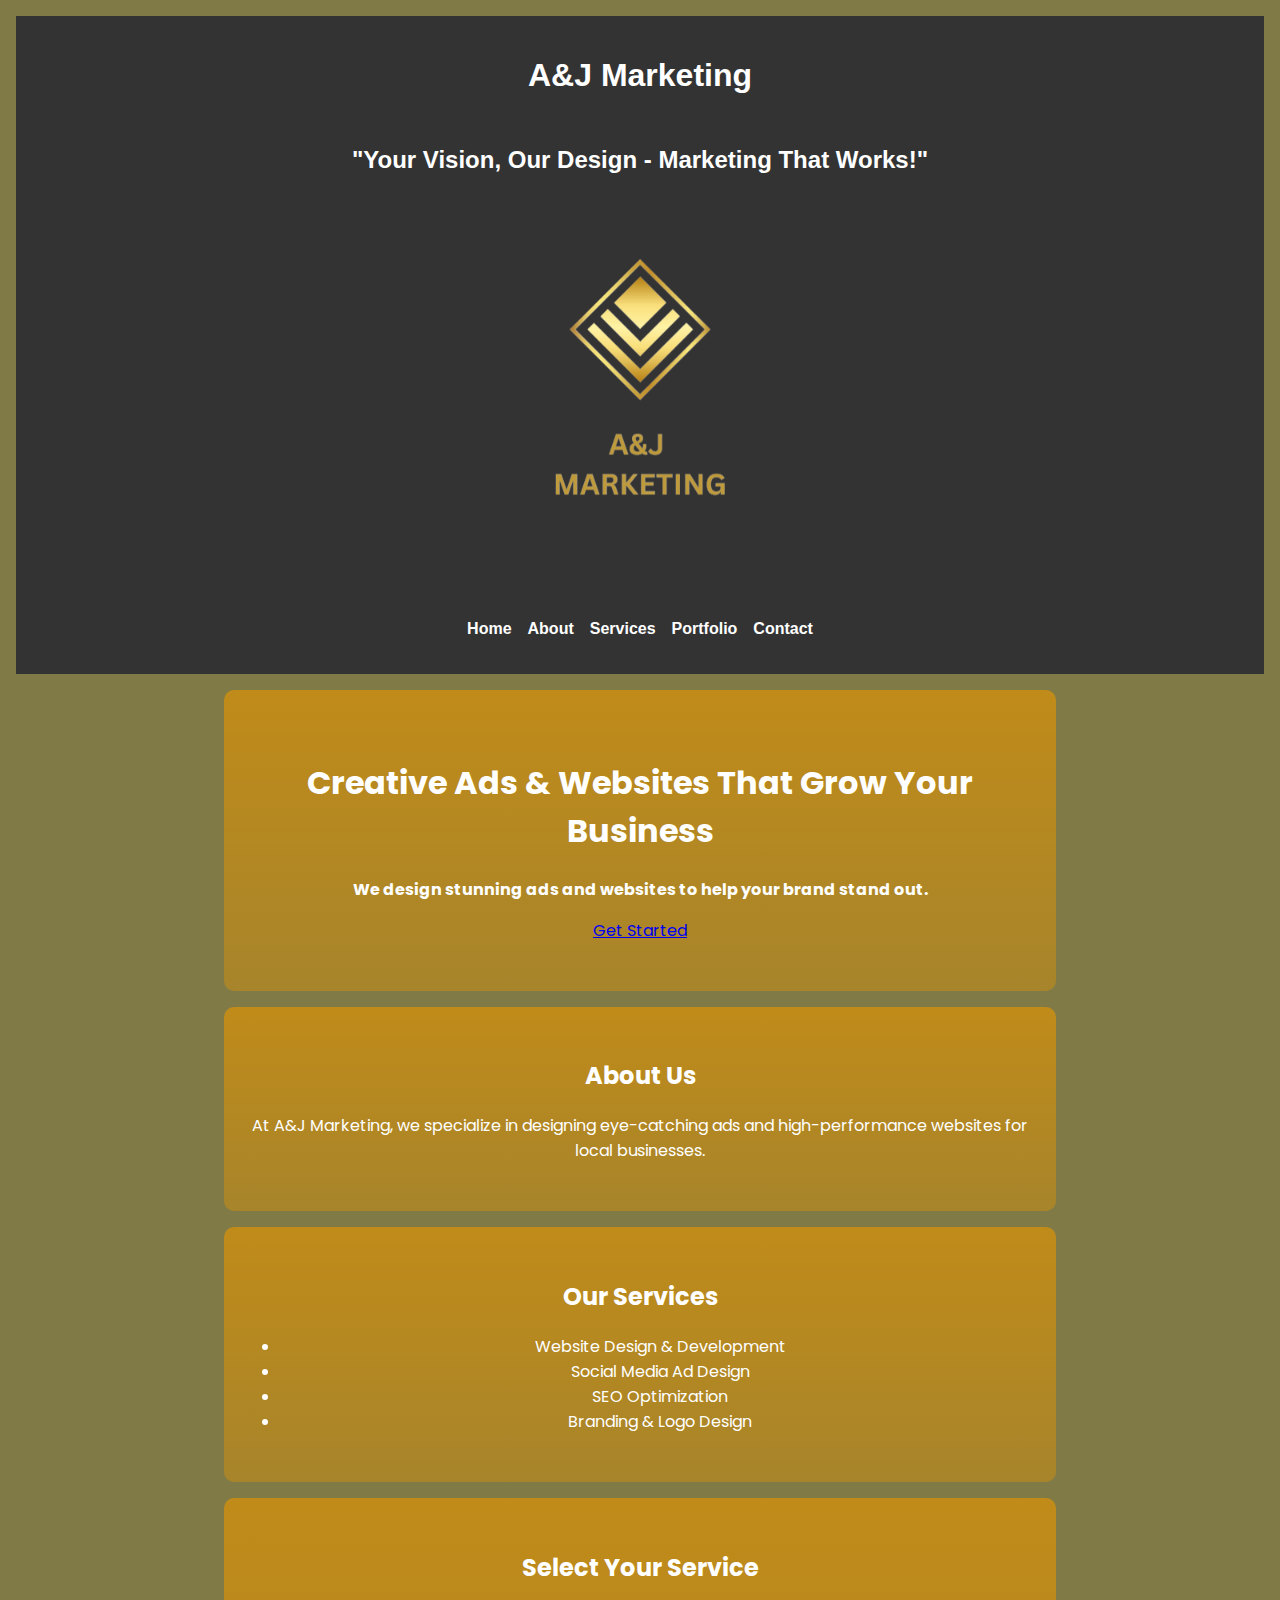
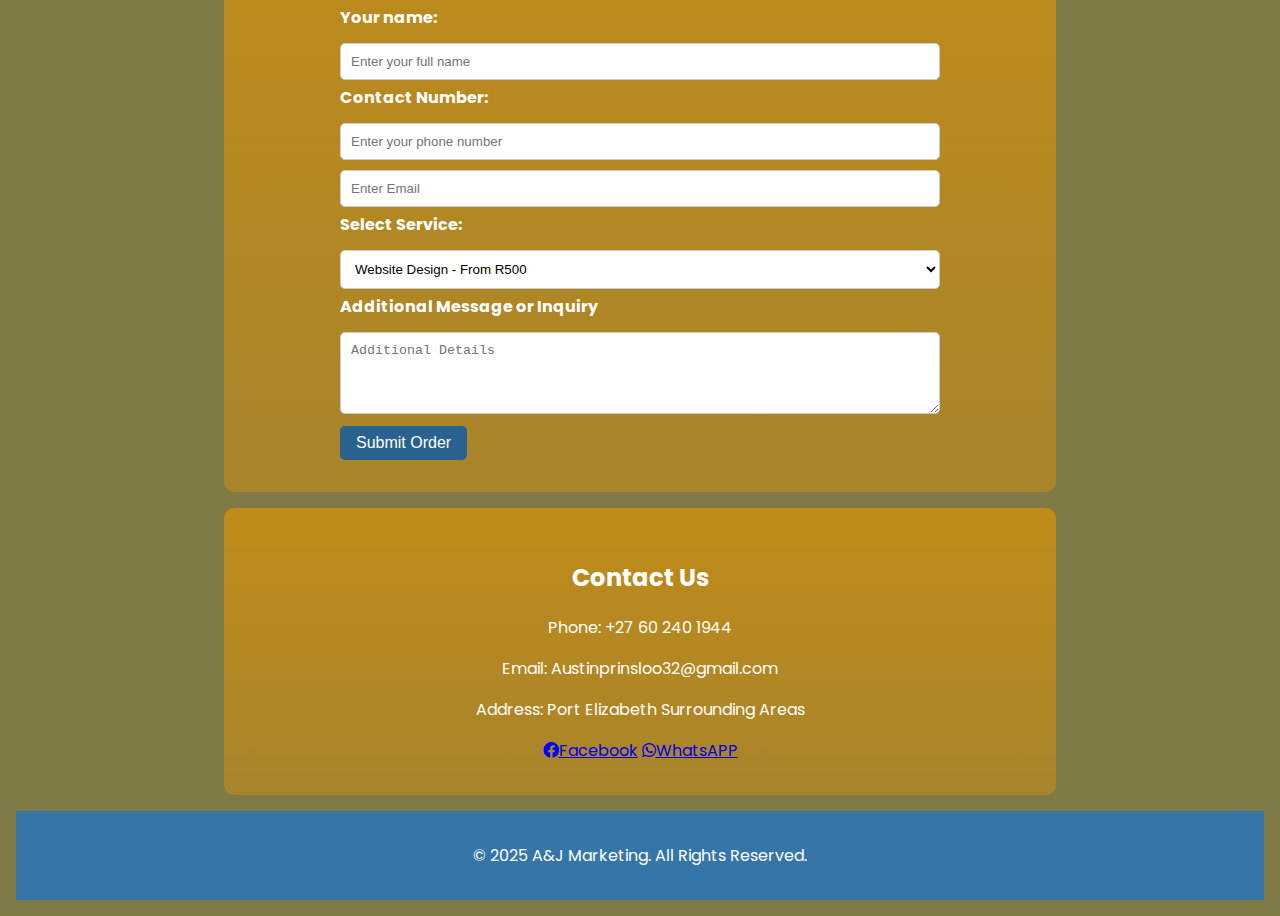
==== index.html @ af71292d "Intial website upload" ====
<!DOCTYPE html>
<html lang="en">
<head>
    <meta charset="UTF-8">
    <meta name="viewport" content="width=device-width, initial-scale=1.0">
    <title>A&J Marketing | Portfolio</title>
    <link rel="stylesheet" href="styles.css">
    <link href="https://fonts.googleapis.com/css2?family=Poppins:wght@300;400;700&display=swap" rel="stylesheet">
    <link rel="stylesheet" href="https://cdnjs.cloudflare.com/ajax/libs/font-awesome/6.0.0/css/all.min.css">
</head>
<body>
    <header>
        <nav>
            <div class="logo">
                <h1>A&J Marketing</h1>
                <h2>"Your Vision, Our Design - Marketing That Works!"</h2>
                <img src="images/A&J NO BG LOGO (2).png" alt="A&J Marketing Logo">
            </div>
            <ul>
                <li><a href="#home" class="nav-link">Home</a></li>
                <li><a href="#about" class="nav-link">About</a></li>
                <li><a href="#services" class="nav-link">Services</a></li>
                <li><a href="portfolio.html" class="nav-link">Portfolio</a></li>
                <li><a href="#contact" class="nav-link">Contact</a></li>
            </ul>
        </nav>
    </header>
    
    <section id="home">
        <h1>Creative Ads & Websites That Grow Your Business</h1>
        <p><b>We design stunning ads and websites to help your brand stand out.</b></p>
        <a href="#contact" class="cta-button">Get Started</a>
    </section>
    
    <section id="about">
        <h2>About Us</h2>
        <p>At A&J Marketing, we specialize in designing eye-catching ads and high-performance websites for local businesses.</p>
    </section>
    
    <section id="services">
        <h2>Our Services</h2>
        <ul class="services-list">
            <li>Website Design & Development</li>
            <li>Social Media Ad Design</li>
            <li>SEO Optimization</li>
            <li>Branding & Logo Design</li>
        </ul>
    </section>
    
    <section id="order">
        <h2>Select Your Service</h2>
        <form action="https://formspree.io/f/manqbvgr" method="POST" class="order-form">
            <label for="name">Your name:</label>
            <input type="text" id="name" name="Name" placeholder="Enter your full name" required>
            <label for="contact">Contact Number:</label>
            <input type="tel" id="contact" name="contact" placeholder="Enter your phone number" required>
            <input type="email" name="email" placeholder="Enter Email" required>
    
            <label for="menu-item">Select Service:</label>
            <select id="menu-item" name="service" required>
                <option value="website">Website Design - From R500</option>
                <option value="ads">Social Media Ads - From R150</option>
                <option value="seo">SEO Optimization - R200</option>
                <option value="branding">Branding & Logo Design - R250</option>
            </select>
            
            <label for="message">Additional Message or Inquiry</label>
            <textarea id="message" name="message" rows="4" placeholder="Additional Details"></textarea>
            <button type="submit">Submit Order</button>
        </form>
        <p id="form-success" style="display: none; color: green;">Thank you! Your order has been submitted.</p>
    </section>

    <section id="contact">
        <h2>Contact Us</h2>
        <p>Phone: +27 60 240 1944</p>
        <p>Email: Austinprinsloo32@gmail.com</p>
        <p>Address: Port Elizabeth Surrounding Areas</p>
        <div class="social-media">
            <a href="https://www.facebook.com/profile.php?id=61572828975035" target="_blank"><i class="fab fa-facebook"></i>Facebook</a>
            <a href="https://wa.me/+27602401944" target="_blank"><i class="fab fa-whatsapp"></i>WhatsAPP</a>
        </div>
    </section>
    <footer>
        <p>&copy; 2025 A&J Marketing. All Rights Reserved.</p>
    </footer>
    
    <script src="script.js"></script>
</body>
</html>
---- styles.css ----
/* General Styles */
body {
    font-family: 'Poppins', sans-serif;
    margin: 0;
    padding: 1;
    background: #807a47; /* Page background color */
    color: #000000;
}

header {
    background: #333;
    color: #fff;
    font-family:'Trebuchet MS', 'Lucida Sans Unicode', 'Lucida Grande', 'Lucida Sans', Arial, sans-serif;
    padding: 20px;
    text-align: center;
    margin: 1rem;
}

nav ul {
    list-style: none;
    padding: 0;
    display: flex;
    justify-content: center;
    gap: 1rem;
}

nav ul li {
    margin: 0;
}

nav ul li a {
    color: #fff;
    text-decoration: none;
    font-weight: bold;
}

/* Logo Centering in Mobile View */
.logo {
    display: flex;
    flex-direction: column;
    align-items: center;
    gap: 10px;
}

.logo img {
    max-width: 400px; /* Adjust logo size as needed */
    height: auto;
}

/* Section Styles */
section {
    padding: 2rem 1rem;
    text-align: center;
    margin: 1rem auto;
    max-width: 800px;
    background: linear-gradient(to bottom, #c08b19, #c08b199d);
    color: white;
    border-radius: 10px;
}

#home {
    padding: 3rem 1rem;
}

/* Portfolio Section Grid Layout */
#portfolio {
    padding: 1rem 1rem;
}

.portfolio-container {
    display: grid;
    grid-template-columns: repeat(auto-fit, minmax(200px, 1fr)); /* Responsive grid */
    gap: 1rem;
    justify-items: center;
}

.portfolio-item {
    overflow: hidden;
    border-radius: 10px;
    box-shadow: 0 4px 8px rgba(0, 0, 0, 0.2);
}


.portfolio-item img, .portfolio-item video {
    width: 100%;
    height: auto;
    object-fit: cover;
    transition: transform 0.3s ease;
}

.portfolio-item img:hover, .portfolio-item video:hover {
    transform: scale(1.1);
}

/* Order Form Styles */
.order-form {
    max-width: 600px;
    margin: 0 auto;
    text-align: left;
}

.order-form label {
    display: block;
    margin-bottom: 0.5rem;
    font-weight: bold;
}

input, select, textarea {
    width: 100%;
    padding: 10px;
    margin: 5px 0;
    box-sizing: border-box;
    border: 1px solid #ccc;
    border-radius: 5px;
    background: white;
}

.order-form button {
    background: #2a628f;
    color: white;
    padding: 0.5rem 1rem;
    border: none;
    border-radius: 5px;
    cursor: pointer;
    font-size: 1rem;
}

/* Footer Styles */
footer {
    background: #3675a8;
    color: white;
    text-align: center;
    padding: 1rem 0;
    margin: 1rem;
}

/* Media Queries for Mobile View */
@media (max-width: 768px) {
    nav ul {
        flex-direction: column;
    }

    .logo {
        flex-direction: column;
        align-items: center;
    }

    .logo img {
        max-width: 80px; /* Adjust logo size for mobile */
    }

    .portfolio-container {
        grid-template-columns: repeat(auto-fit, minmax(150px, 1fr)); /* Smaller grid for mobile */
    }
}
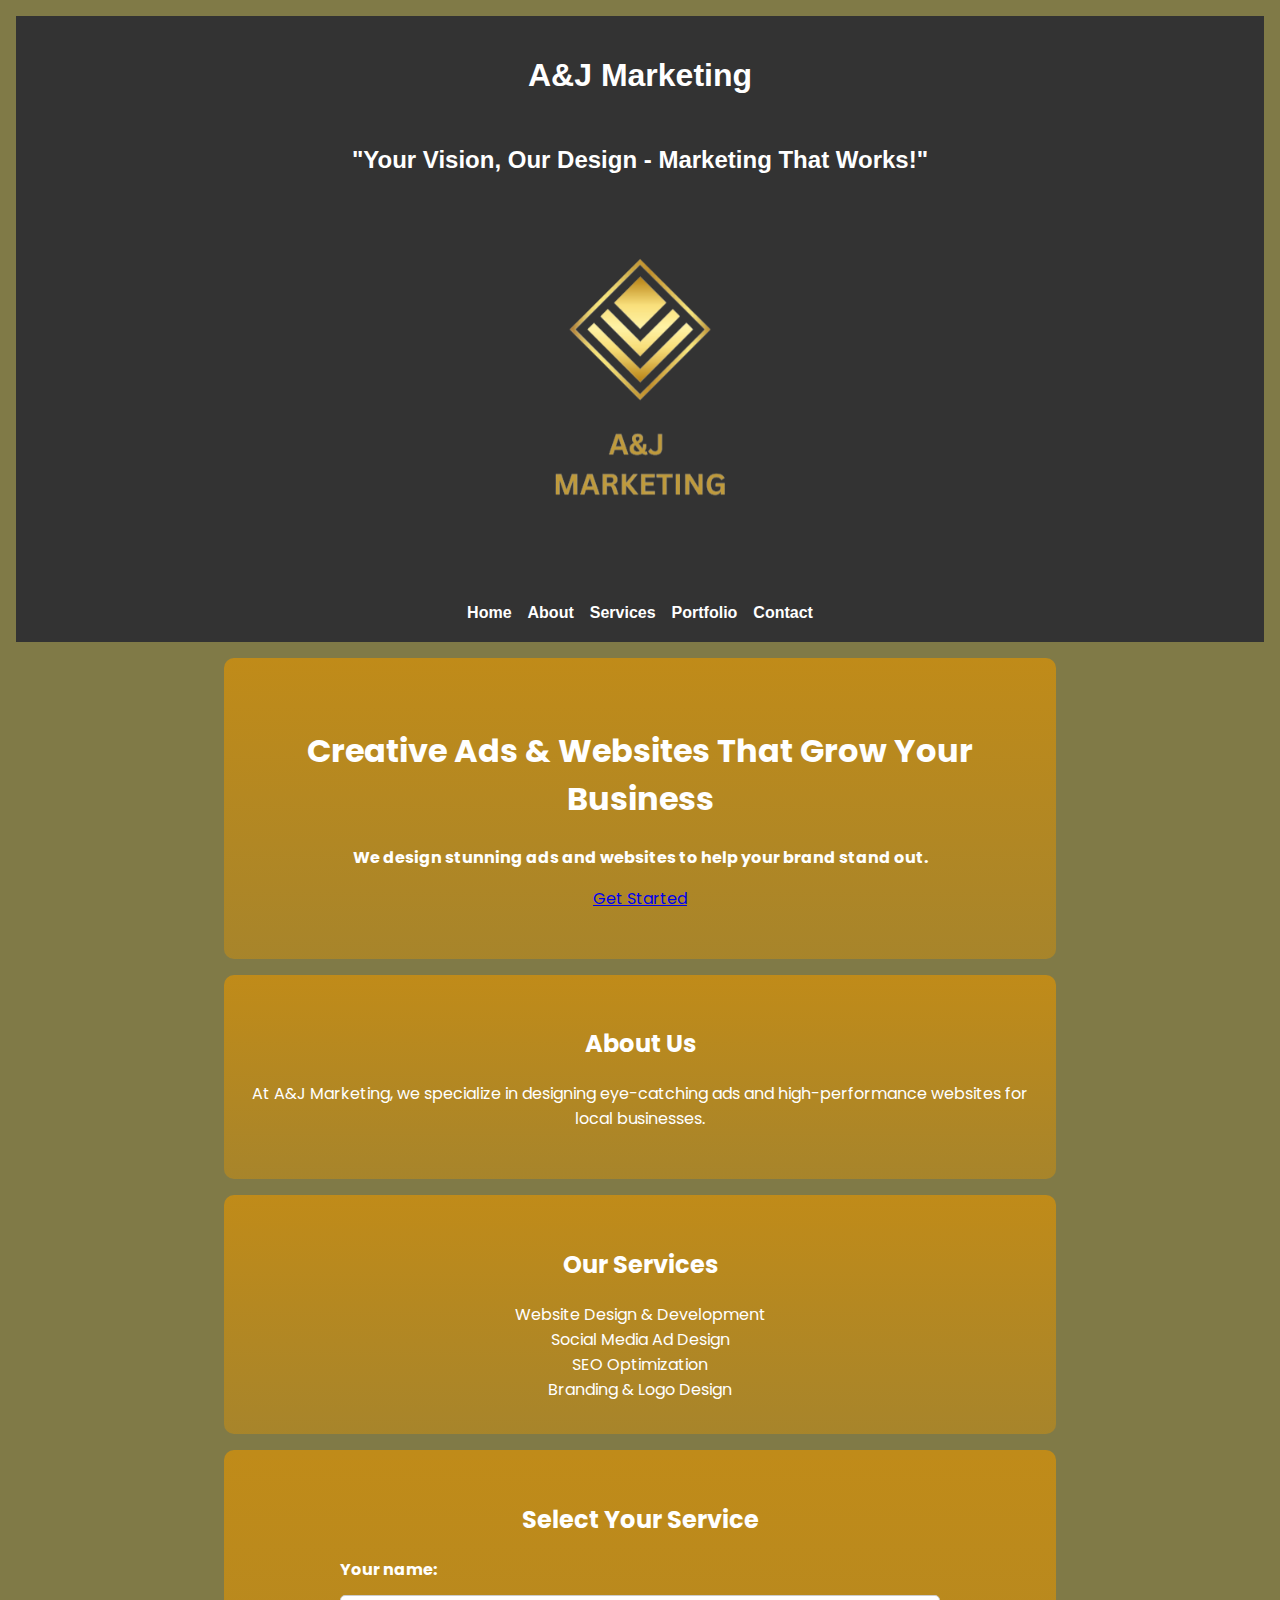
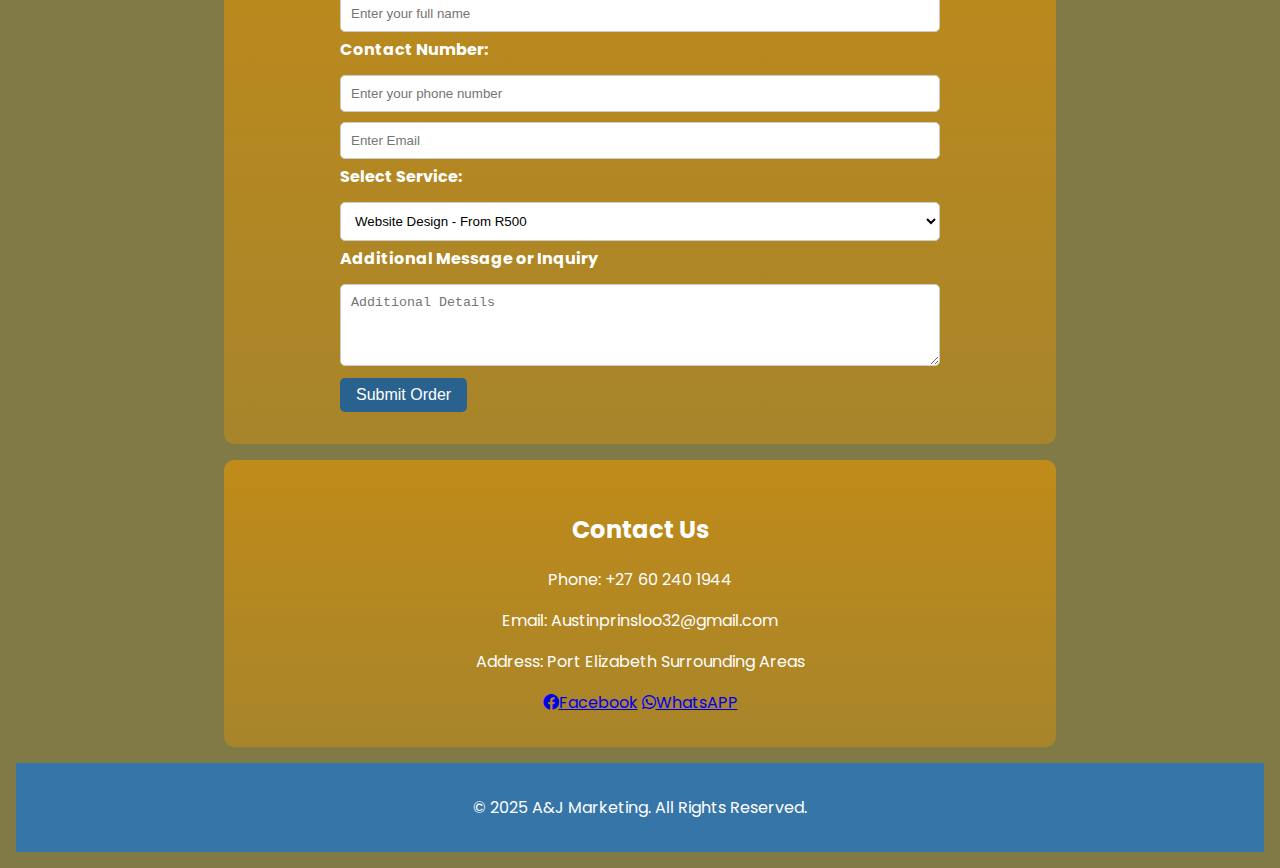
==== commit 158df4f1: "Update" ====
--- a/index.html
+++ b/index.html
@@ -3,7 +3,7 @@
 <head>
     <meta charset="UTF-8">
     <meta name="viewport" content="width=device-width, initial-scale=1.0">
-    <title>A&J Marketing | Portfolio</title>
+    <title>A&J Marketing</title>
     <link rel="stylesheet" href="styles.css">
     <link href="https://fonts.googleapis.com/css2?family=Poppins:wght@300;400;700&display=swap" rel="stylesheet">
     <link rel="stylesheet" href="https://cdnjs.cloudflare.com/ajax/libs/font-awesome/6.0.0/css/all.min.css">
--- a/styles.css
+++ b/styles.css
@@ -33,6 +33,13 @@
     text-decoration: none;
     font-weight: bold;
 }
+
+ul {
+    list-style-type: none;
+    padding: 0;
+    margin: 0;
+  }
+  
 
 /* Logo Centering in Mobile View */
 .logo {
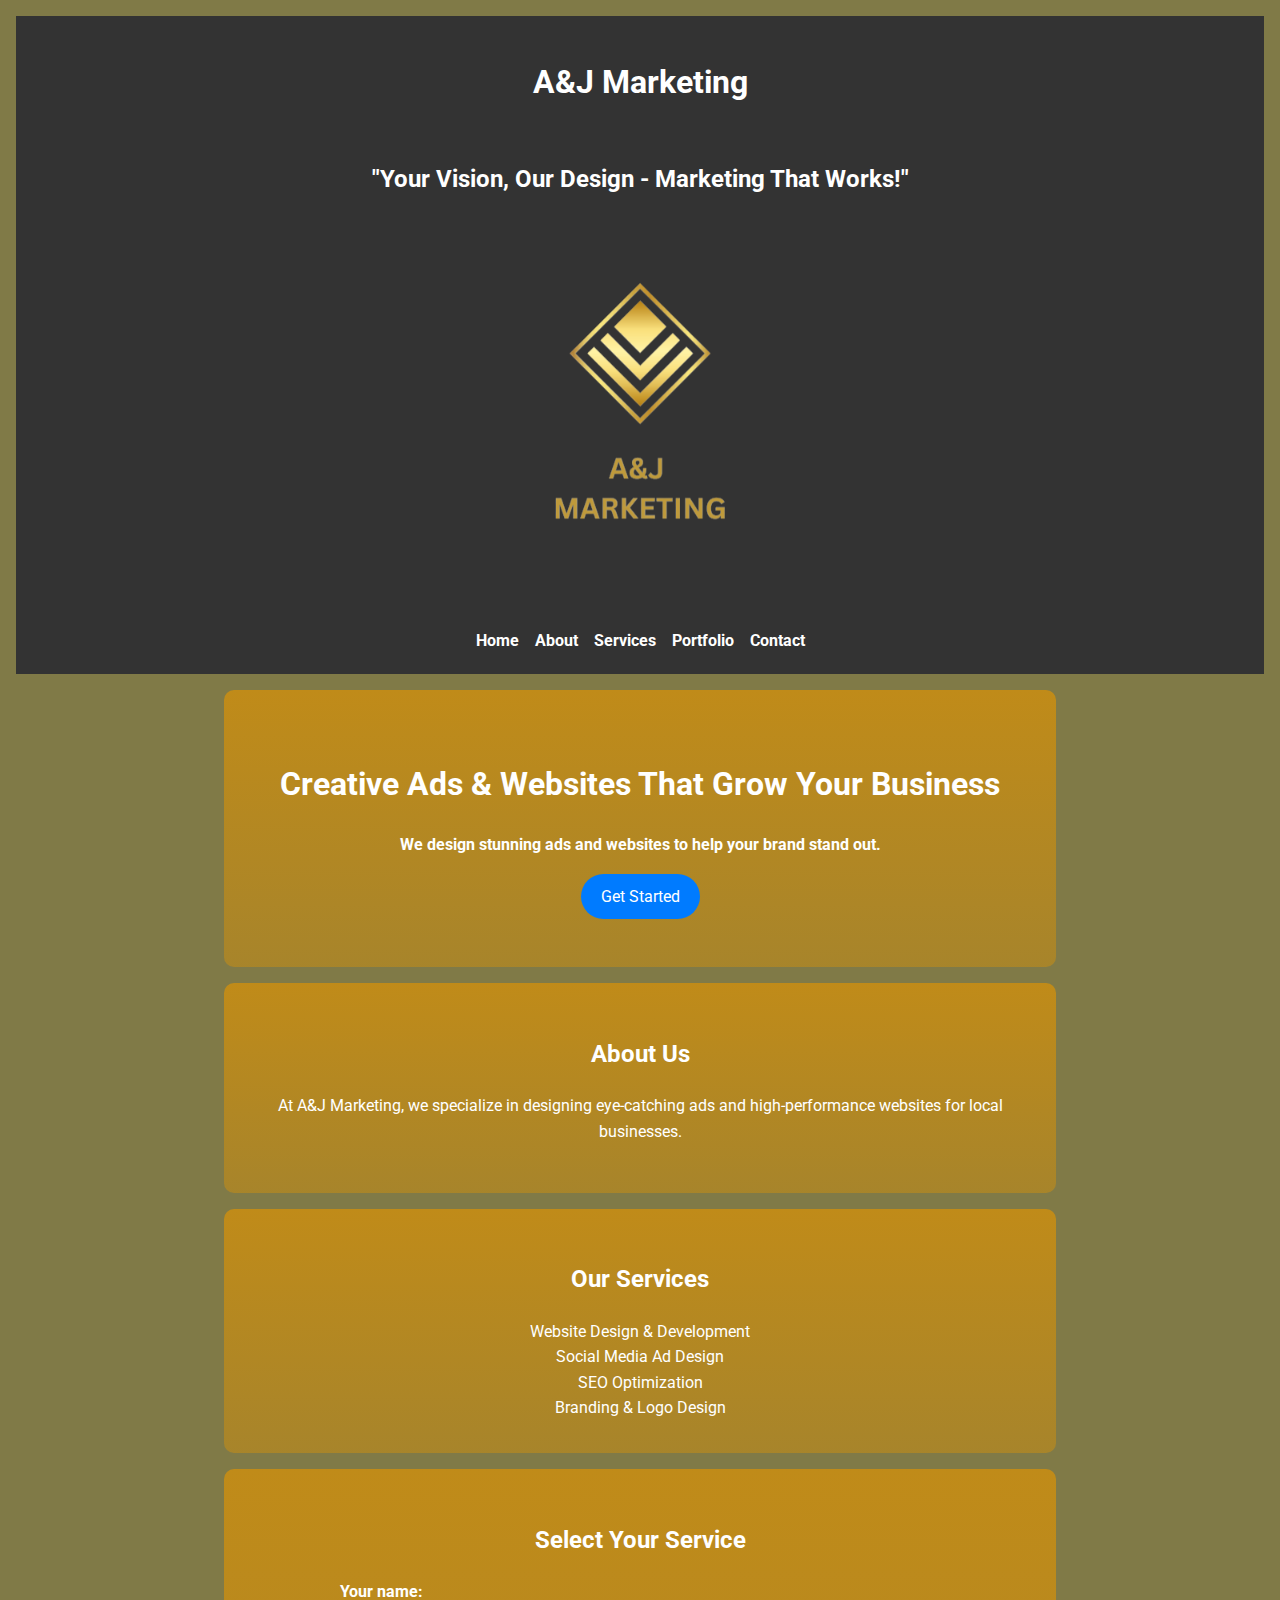
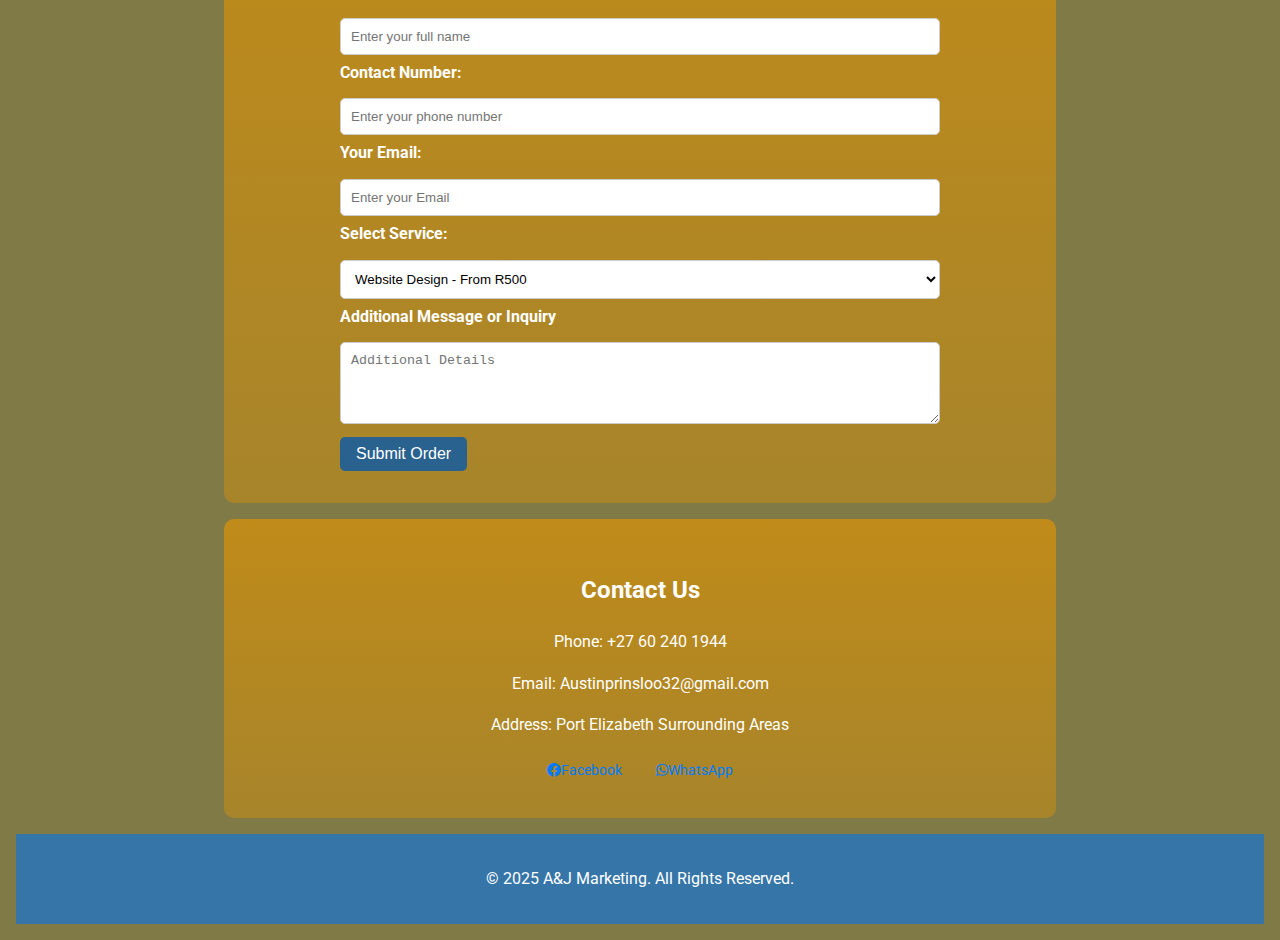
==== commit 3fc774a5: "Updated code" ====
--- a/index.html
+++ b/index.html
@@ -5,7 +5,7 @@
     <meta name="viewport" content="width=device-width, initial-scale=1.0">
     <title>A&J Marketing</title>
     <link rel="stylesheet" href="styles.css">
-    <link href="https://fonts.googleapis.com/css2?family=Poppins:wght@300;400;700&display=swap" rel="stylesheet">
+    <link href="https://fonts.googleapis.com/css2?family=Roboto:wght@400;700&family=Poppins:wght@400;700&display=swap" rel="stylesheet">
     <link rel="stylesheet" href="https://cdnjs.cloudflare.com/ajax/libs/font-awesome/6.0.0/css/all.min.css">
 </head>
 <body>
@@ -20,7 +20,7 @@
                 <li><a href="#home" class="nav-link">Home</a></li>
                 <li><a href="#about" class="nav-link">About</a></li>
                 <li><a href="#services" class="nav-link">Services</a></li>
-                <li><a href="portfolio.html" class="nav-link">Portfolio</a></li>
+                <li><a href="Portfolio.html" class="nav-link">Portfolio</a></li>
                 <li><a href="#contact" class="nav-link">Contact</a></li>
             </ul>
         </nav>
@@ -29,7 +29,7 @@
     <section id="home">
         <h1>Creative Ads & Websites That Grow Your Business</h1>
         <p><b>We design stunning ads and websites to help your brand stand out.</b></p>
-        <a href="#contact" class="cta-button">Get Started</a>
+        <a href="#contact" class="get-started-btn">Get Started</a>
     </section>
     
     <section id="about">
@@ -54,7 +54,8 @@
             <input type="text" id="name" name="Name" placeholder="Enter your full name" required>
             <label for="contact">Contact Number:</label>
             <input type="tel" id="contact" name="contact" placeholder="Enter your phone number" required>
-            <input type="email" name="email" placeholder="Enter Email" required>
+            <label for="email">Your Email:</label>
+            <input type="email" name="email" placeholder="Enter your Email" required>
     
             <label for="menu-item">Select Service:</label>
             <select id="menu-item" name="service" required>
@@ -77,8 +78,8 @@
         <p>Email: Austinprinsloo32@gmail.com</p>
         <p>Address: Port Elizabeth Surrounding Areas</p>
         <div class="social-media">
-            <a href="https://www.facebook.com/profile.php?id=61572828975035" target="_blank"><i class="fab fa-facebook"></i>Facebook</a>
-            <a href="https://wa.me/+27602401944" target="_blank"><i class="fab fa-whatsapp"></i>WhatsAPP</a>
+            <a href="https://www.facebook.com/profile.php?id=61572828975035" target="_blank" class="footer-link"><i class="fab fa-facebook"></i>Facebook</a>
+            <a href="https://wa.me/+27602401944" target="_blank" class="footer-link"><i class="fab fa-whatsapp"></i>WhatsApp</a>
         </div>
     </section>
     <footer>
--- a/styles.css
+++ b/styles.css
@@ -1,16 +1,20 @@
 /* General Styles */
 body {
-    font-family: 'Poppins', sans-serif;
+    font-family: 'Roboto', 'Poppins', sans-serif;
     margin: 0;
     padding: 1;
     background: #807a47; /* Page background color */
     color: #000000;
+    font-size: 16px; /* Ensure a base font size */
+    line-height: 1.6; /* Improve line spacing */
+    -webkit-font-smoothing: antialiased; /* Improve font rendering on WebKit browsers */
+    -moz-osx-font-smoothing: grayscale; /* Improve font rendering on Firefox */
 }
 
 header {
     background: #333;
     color: #fff;
-    font-family:'Trebuchet MS', 'Lucida Sans Unicode', 'Lucida Grande', 'Lucida Sans', Arial, sans-serif;
+    font-family: 'Roboto', 'Poppins', sans-serif; /* Consistent font family */
     padding: 20px;
     text-align: center;
     margin: 1rem;
@@ -38,8 +42,7 @@
     list-style-type: none;
     padding: 0;
     margin: 0;
-  }
-  
+}
 
 /* Logo Centering in Mobile View */
 .logo {
@@ -86,7 +89,6 @@
     border-radius: 10px;
     box-shadow: 0 4px 8px rgba(0, 0, 0, 0.2);
 }
-
 
 .portfolio-item img, .portfolio-item video {
     width: 100%;
@@ -159,4 +161,35 @@
     .portfolio-container {
         grid-template-columns: repeat(auto-fit, minmax(150px, 1fr)); /* Smaller grid for mobile */
     }
+}
+
+.get-started-btn {
+    background-color: #007BFF; /* Example color */
+    color: white;
+    padding: 10px 20px;
+    border: none;
+    border-radius: 25px; /* Adjust for desired roundness */
+    font-size: 16px;
+    cursor: pointer;
+    text-decoration: none; /* Ensure no underline */
+    display: inline-block; /* Ensures padding and other properties work correctly */
+}
+
+.get-started-btn:hover {
+    background-color: #0056b3; /* Darker shade for hover effect */
+}
+
+.footer-link {
+    color: #007BFF; /* Example color */
+    text-decoration: none; /* Remove underline */
+    padding: 5px 10px;
+    border-radius: 15px; /* Adjust for desired roundness */
+    margin: 0 5px;
+    font-size: 14px;
+    display: inline-block; /* Ensures padding and other properties work correctly */
+}
+
+.footer-link:hover {
+    background-color: #f0f0f0; /* Light background on hover */
+    text-decoration: none; /* Ensure no underline on hover */
 }